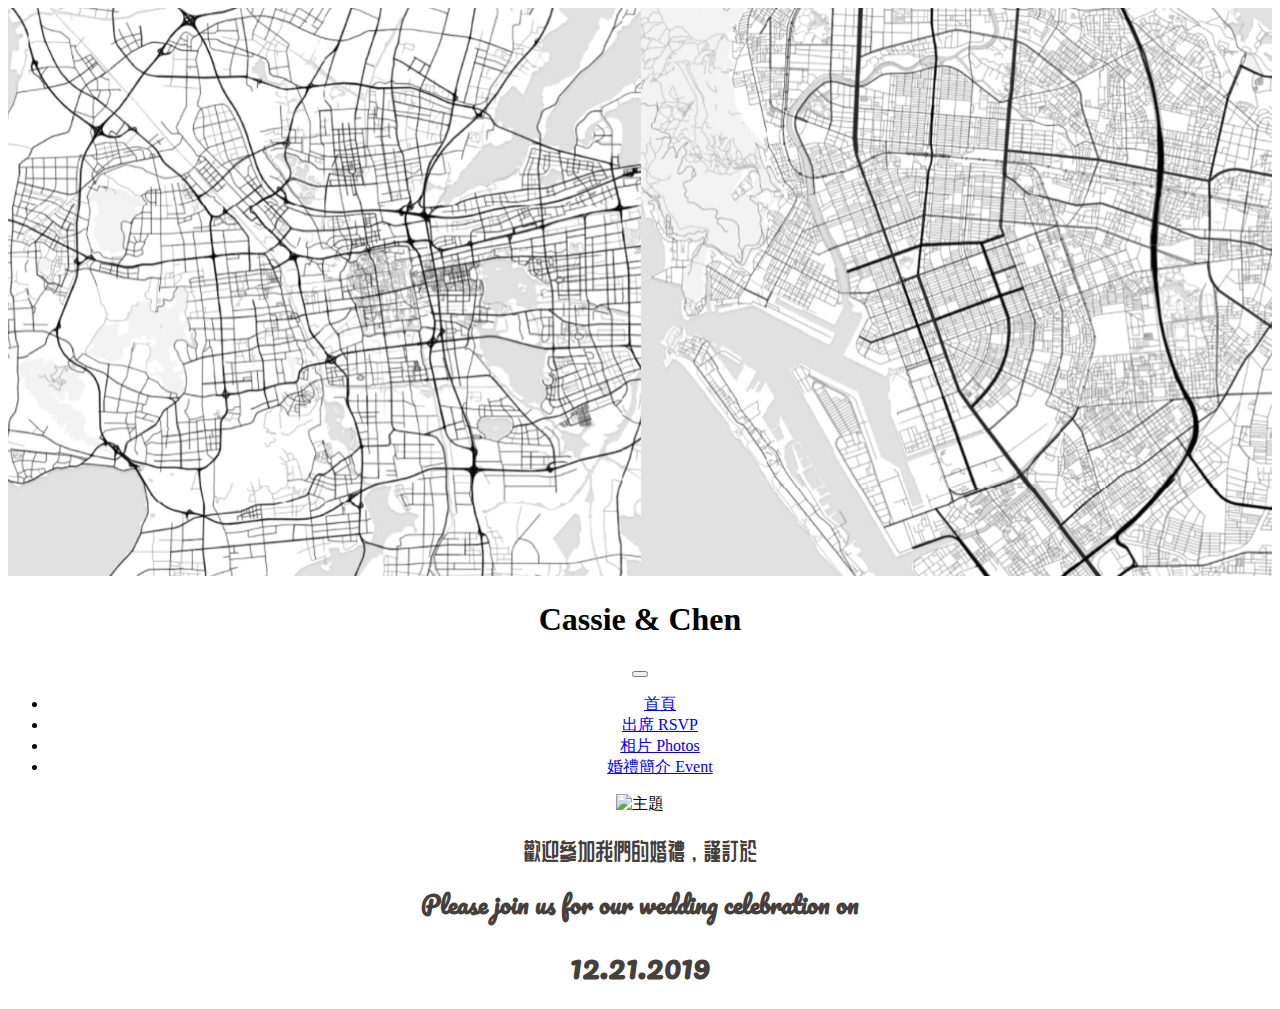
==== index.html @ 11e2d355 "first" ====
<!DOCTYPE html>
<html>
<head>
	<title>聖倫 Chen & 云路 Cassie</title>
	<meta charset="utf-8">
	<meta name="viewport" content="width=device-width, initial-scale=1">
	<meta name="author" content="b94901099">

	<!-- Bootstrap core CSS -->
	<link rel="stylesheet" href="https://stackpath.bootstrapcdn.com/bootstrap/4.1.1/css/bootstrap.min.css" integrity="sha384-WskhaSGFgHYWDcbwN70/dfYBj47jz9qbsMId/iRN3ewGhXQFZCSftd1LZCfmhktB" crossorigin="anonymous">
    <!-- Add icon library -->
    <link rel="stylesheet" href="https://cdnjs.cloudflare.com/ajax/libs/font-awesome/4.7.0/css/font-awesome.min.css">
	<!-- Custom styles for this template -->
    <link href="css/index.css" rel="stylesheet">
    <link href="css/global.css" rel="stylesheet">
    <link href="https://fonts.googleapis.com/css?family=Pacifico" rel="stylesheet">
    <link href="https://fonts.googleapis.com/css?family=ZCOOL+QingKe+HuangYou" rel="stylesheet">
</head>
<body>
    <div class="container">
        <!-- <div class="row">
            <div class="col-md-4">
                <img src="images/homepageTitleMapLeft.png" alt="背景" style="width:100%;">
            </div>
            <div class="col-md-4">
                <h1 class="ch">Yunlu & 聖倫</h1>
                <h1 class="en">Cassie & Chen</h1>        
            </div>
            <div class="col-md-4">
                <img src="images/homepageTitleMapRight.png" alt="背景" style="width:100%;">
            </div>
        </div> -->

        <img src="images/homepageTitleTest.jpg" alt="背景" style="width:100%;">
        <h1 class="">Cassie & Chen</h1>
    </div>

    <div class="container">
        <nav class="navbar navbar-light navbar-expand-md justify-content-center bg-light">
            <!-- Toggler/collapsibe Button -->
            <button class="navbar-toggler" type="button" data-toggle="collapse" data-target="#navbarCollapse">
               <span class="navbar-toggler-icon"></span>
            </button>
            <!-- Navbar links -->
            <div class="collapse navbar-collapse w-100" id="navbarCollapse">
                <ul class="navbar-nav w-100 justify-content-around">
                    <li class="nav-item">
                        <a class="nav-link" href="../index.html">首頁</a>
                    </li>
                    <li class="nav-item">
                        <a class="nav-link" href="../pages/rsvp.html">出席 RSVP</a>
                    </li>
                    <li class="nav-item">
                        <a class="nav-link" href="../pages/photo.html">相片 Photos</a>
                    </li>
                    <li class="nav-item">
                        <a class="nav-link" href="../event.html">婚禮簡介 Event</a>
                    </li>
                </ul>
            </div>
        </nav>

        <img src="images/homepageMainPhoto.jpg" alt="主題" style="width:100%;">
        
        <div class="pleaseJoinText">
        <h2 class="ch">歡迎參加我們的婚禮，謹訂於</h2>
        <h2>Please join us for our wedding celebration on</h2>
        <h1>12.21.2019</h1>
        </div>

        <div></div>
    </div>

	<!-- Bootstrap core JavaScript
    ================================================== -->
    <!-- Placed at the end of the document so the pages load faster -->
    <script src="https://code.jquery.com/jquery-3.3.1.slim.min.js" integrity="sha384-q8i/X+965DzO0rT7abK41JStQIAqVgRVzpbzo5smXKp4YfRvH+8abtTE1Pi6jizo" crossorigin="anonymous"></script>
	<script src="https://cdnjs.cloudflare.com/ajax/libs/popper.js/1.14.3/umd/popper.min.js" integrity="sha384-ZMP7rVo3mIykV+2+9J3UJ46jBk0WLaUAdn689aCwoqbBJiSnjAK/l8WvCWPIPm49" crossorigin="anonymous"></script>
	<script src="https://stackpath.bootstrapcdn.com/bootstrap/4.1.1/js/bootstrap.min.js" integrity="sha384-smHYKdLADwkXOn1EmN1qk/HfnUcbVRZyYmZ4qpPea6sjB/pTJ0euyQp0Mk8ck+5T" crossorigin="anonymous"></script>
</body>
</html>
---- css/index.css ----
.container {
	position: relative;
	text-align: center;
	color: black;
}

.centered {
	position: absolute;
	top: 50%;
	left: 50%;
	transform: translate(-50%, -50%);
}


.pleaseJoinText {
	font-family: 'Pacifico', cursive;
	font-weight: 400;
	line-height: 1.4;
	color: rgb(69, 64, 60);
}

.pleaseJoinText .ch {
	font-family: 'ZCOOL QingKe HuangYou', cursive;
	font-weight: 400;
	line-height: 1.4;
	color: rgb(69, 64, 60);
}
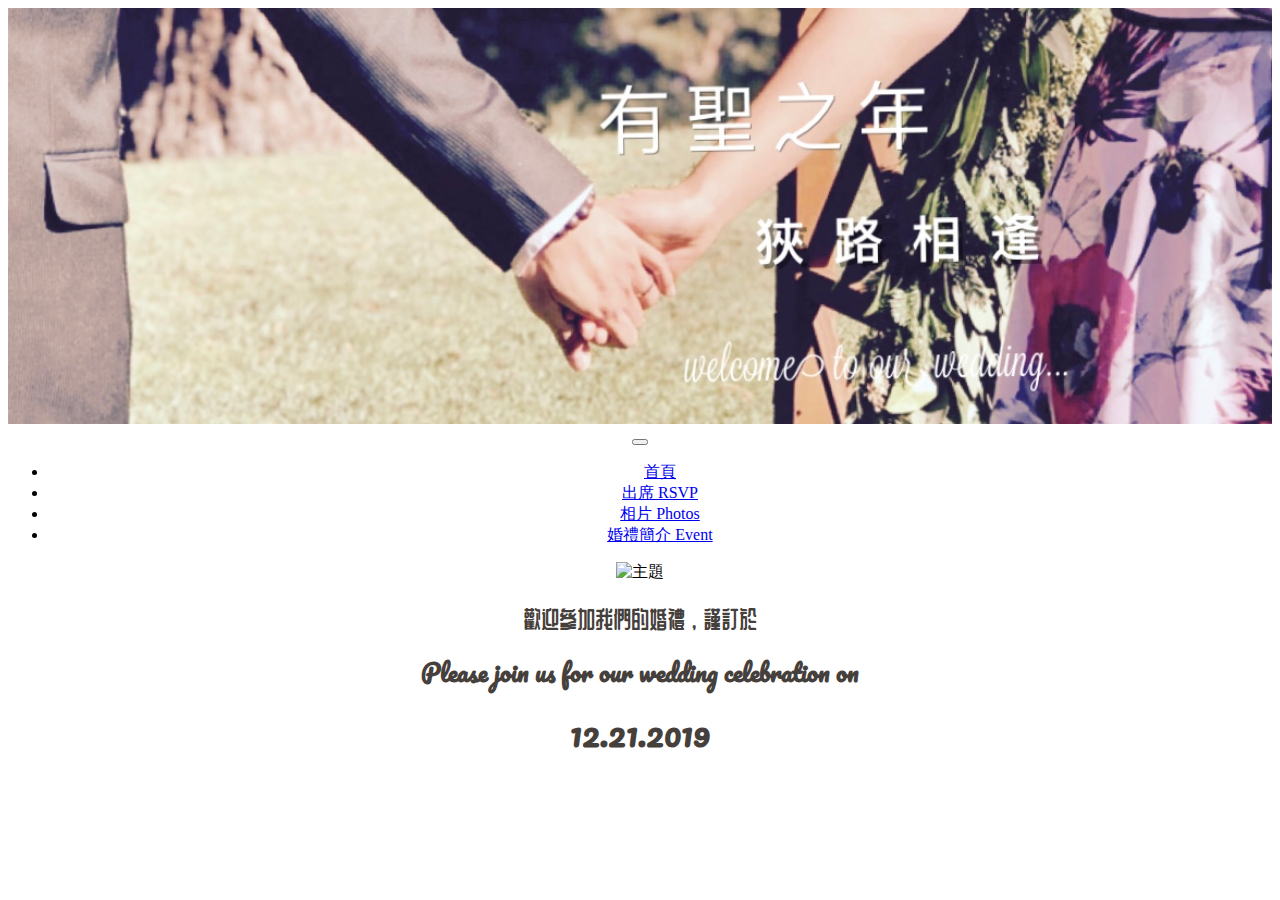
==== commit 47559616: "add photos" ====
--- a/index.html
+++ b/index.html
@@ -32,7 +32,7 @@
         </div> -->
 
         <img src="images/homepageTitleTest.jpg" alt="背景" style="width:100%;">
-        <h1 class="">Cassie & Chen</h1>
+        <!-- <h1 class="">Cassie & Chen</h1> -->
     </div>
 
     <div class="container">
@@ -51,7 +51,7 @@
                         <a class="nav-link" href="../pages/rsvp.html">出席 RSVP</a>
                     </li>
                     <li class="nav-item">
-                        <a class="nav-link" href="../pages/photo.html">相片 Photos</a>
+                        <a class="nav-link" href="../pages/photos.html">相片 Photos</a>
                     </li>
                     <li class="nav-item">
                         <a class="nav-link" href="../event.html">婚禮簡介 Event</a>
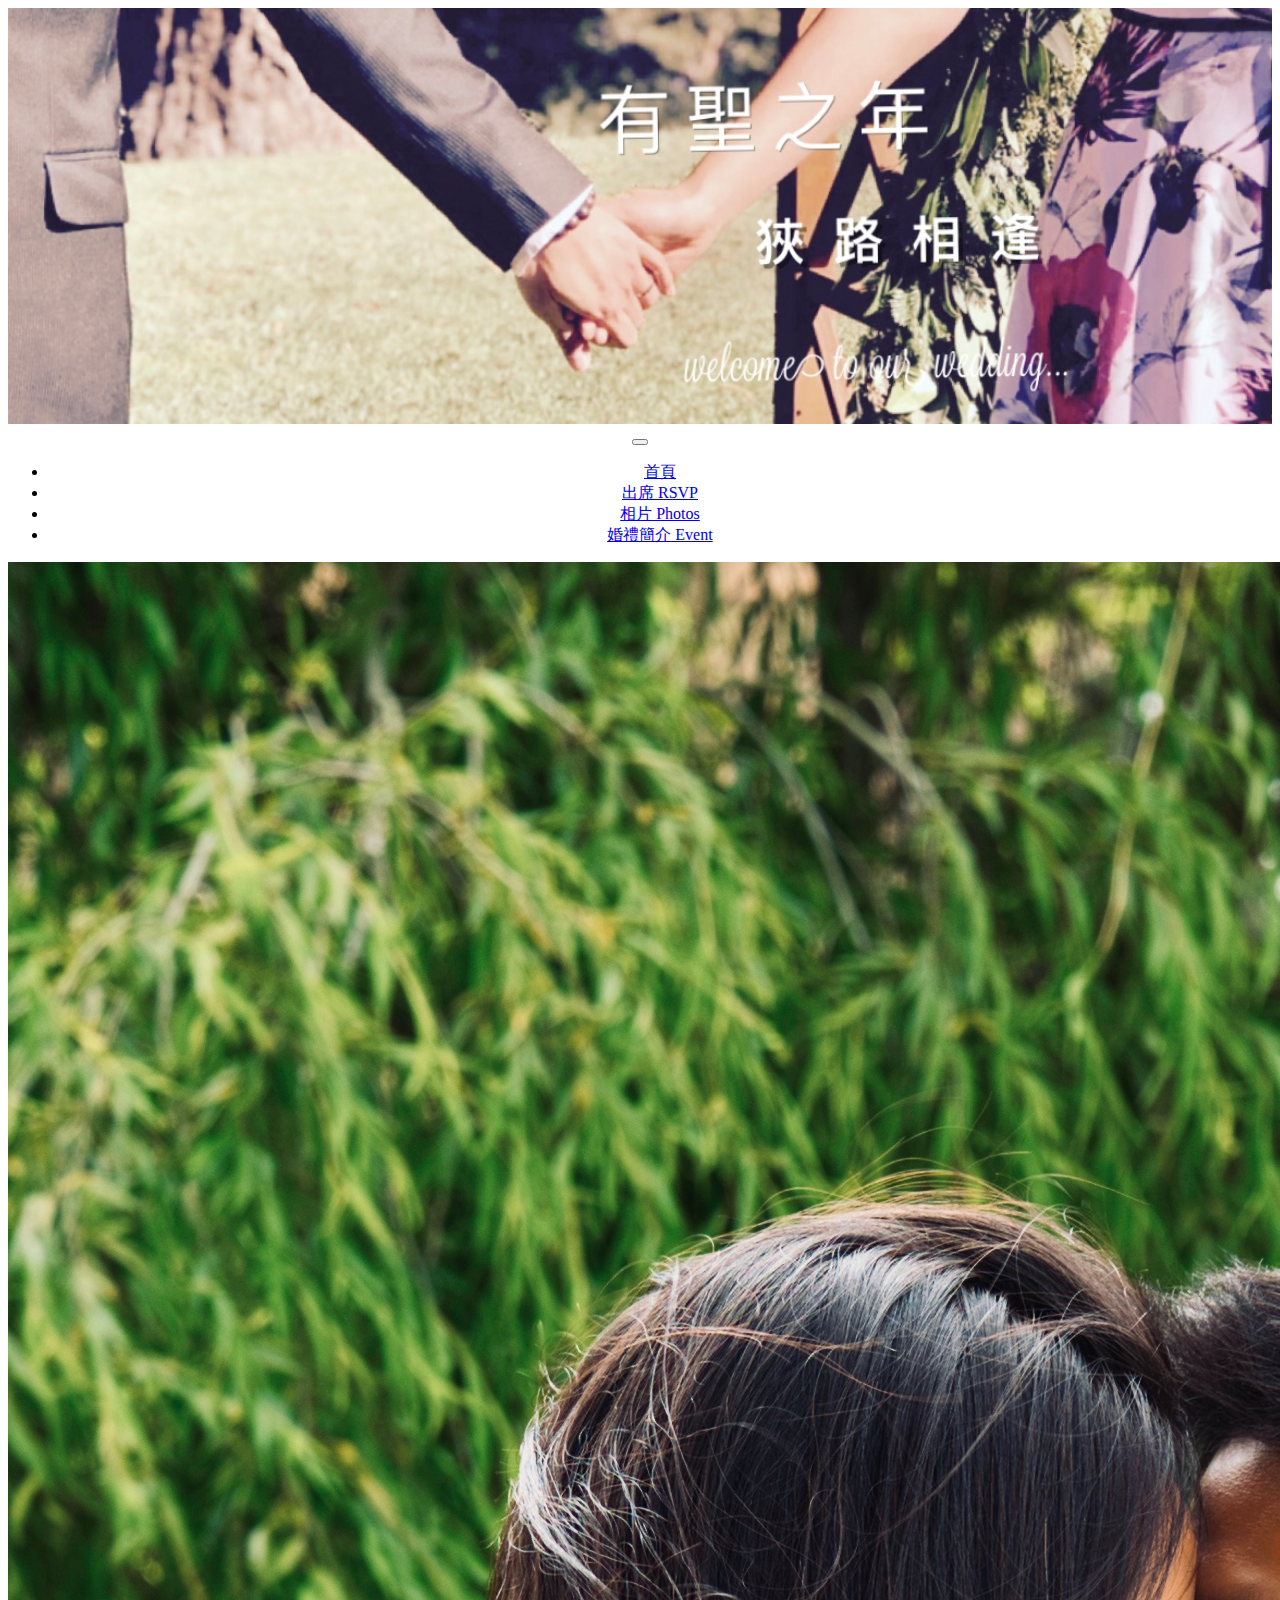
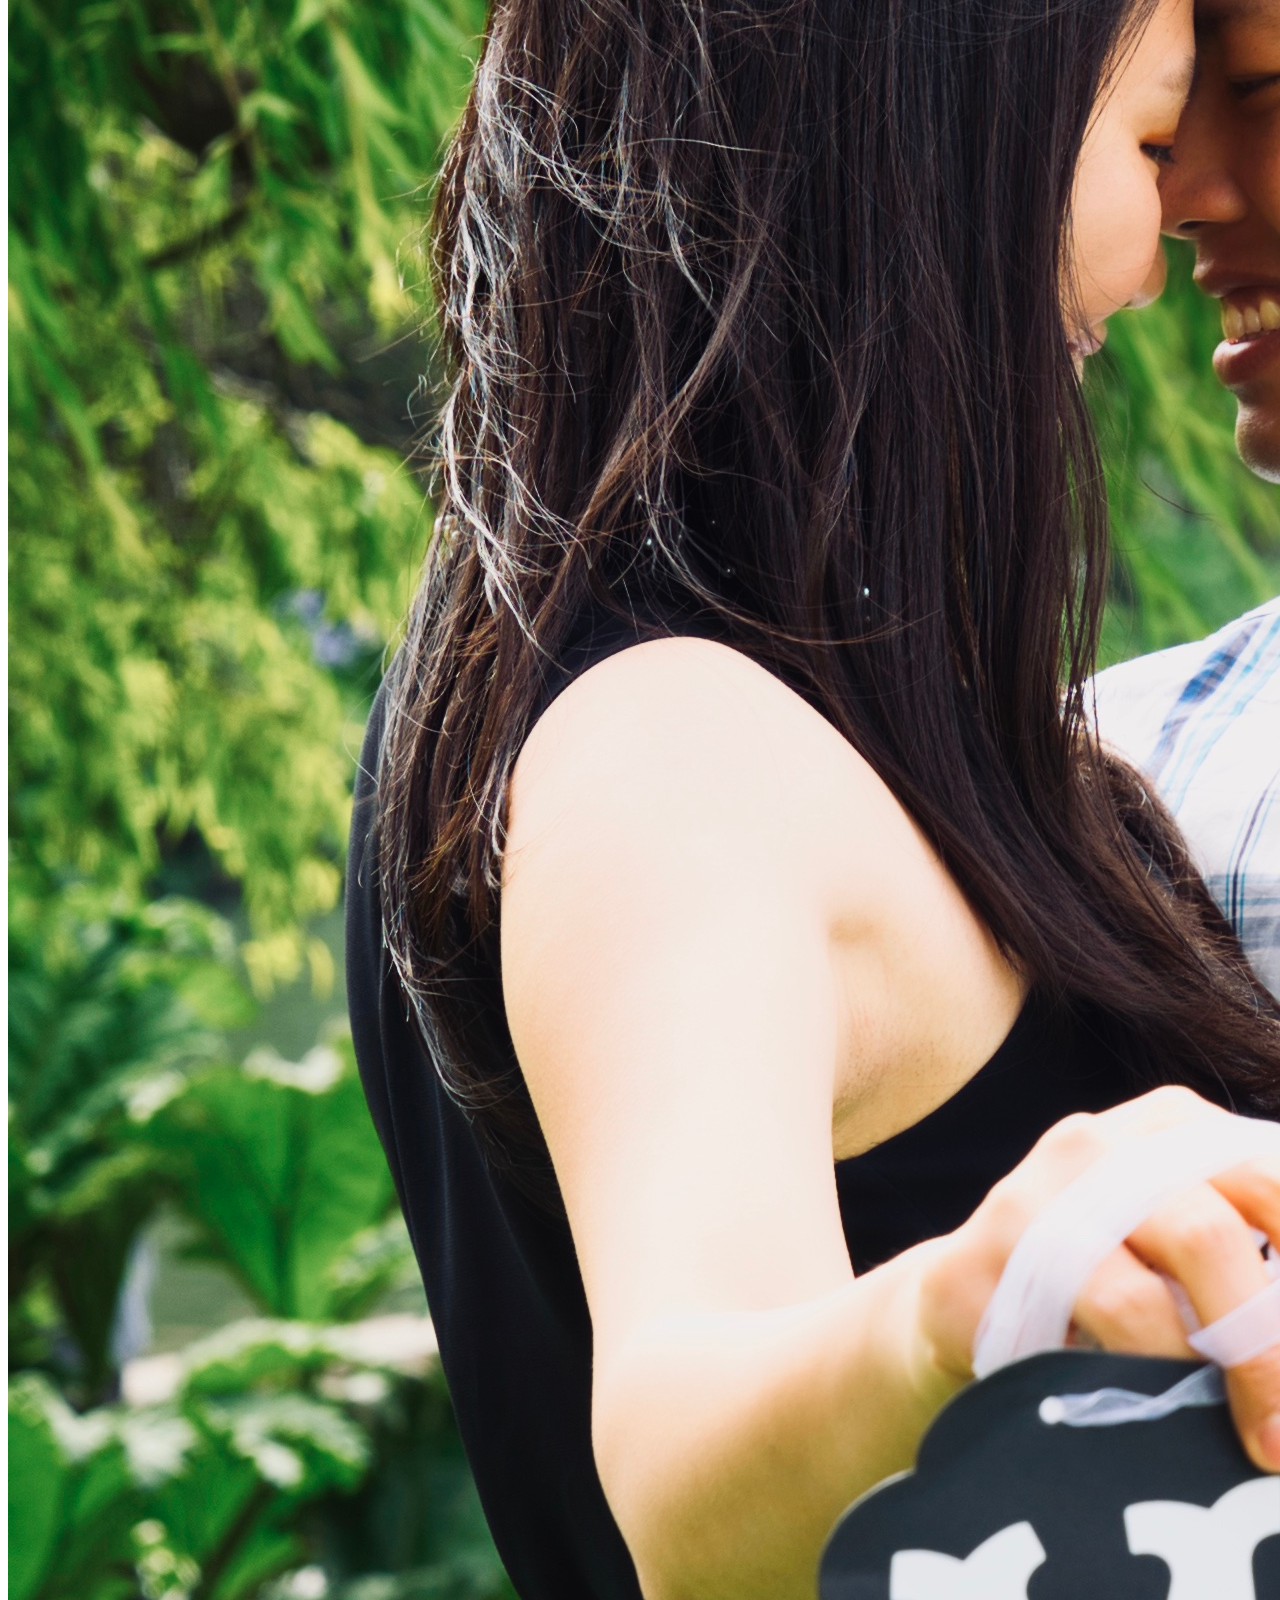
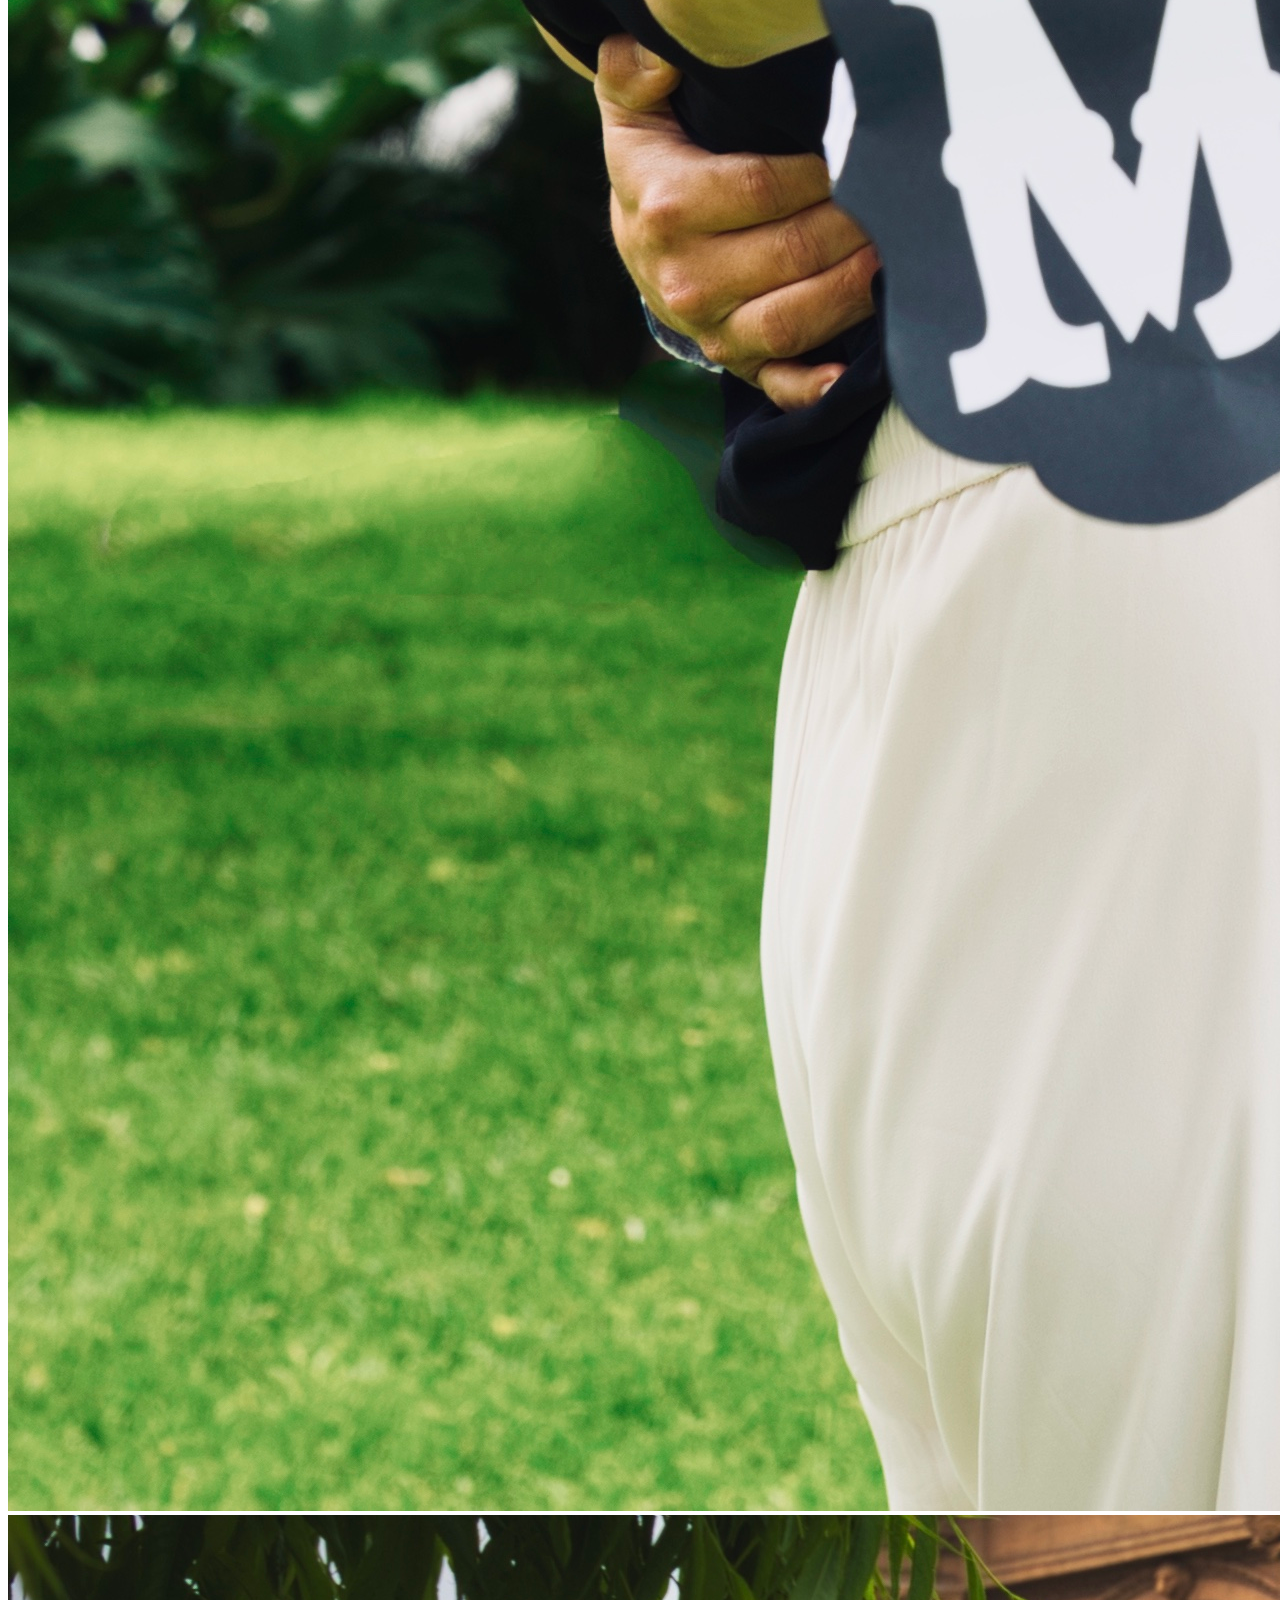
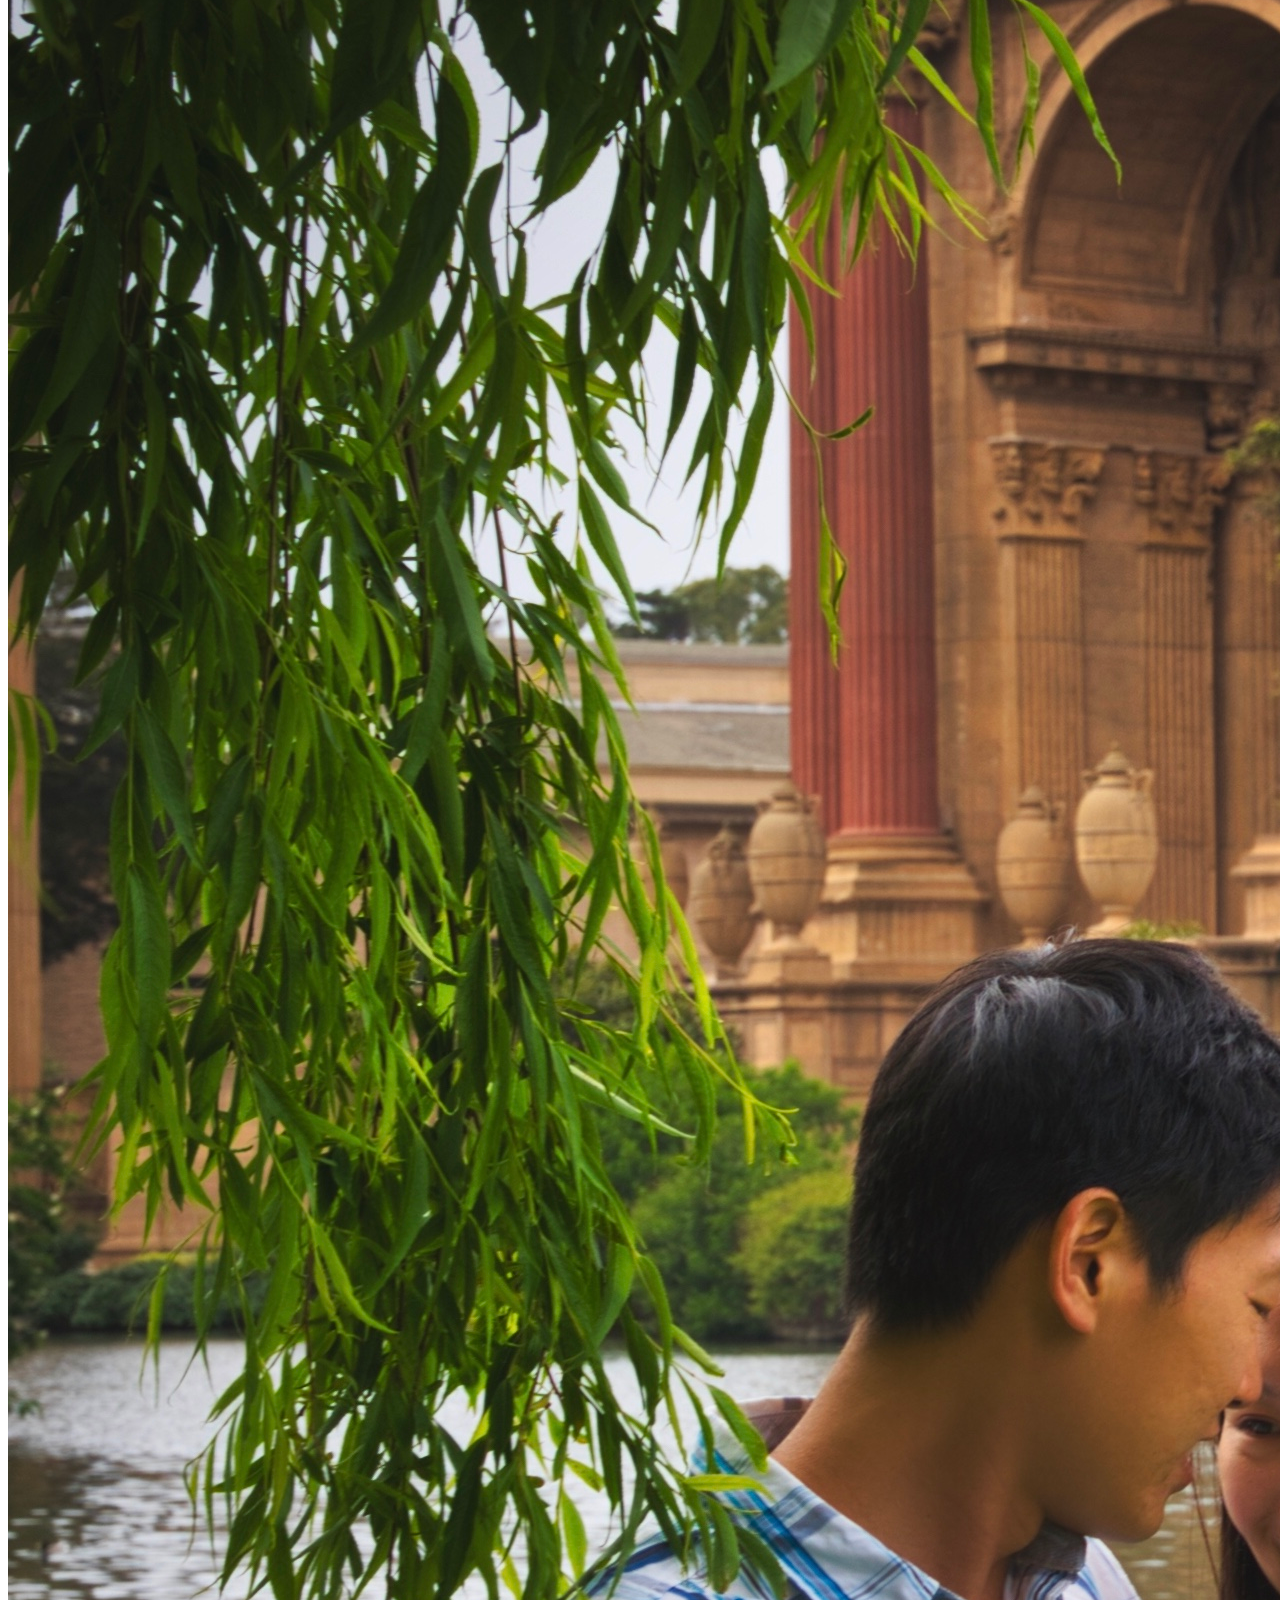
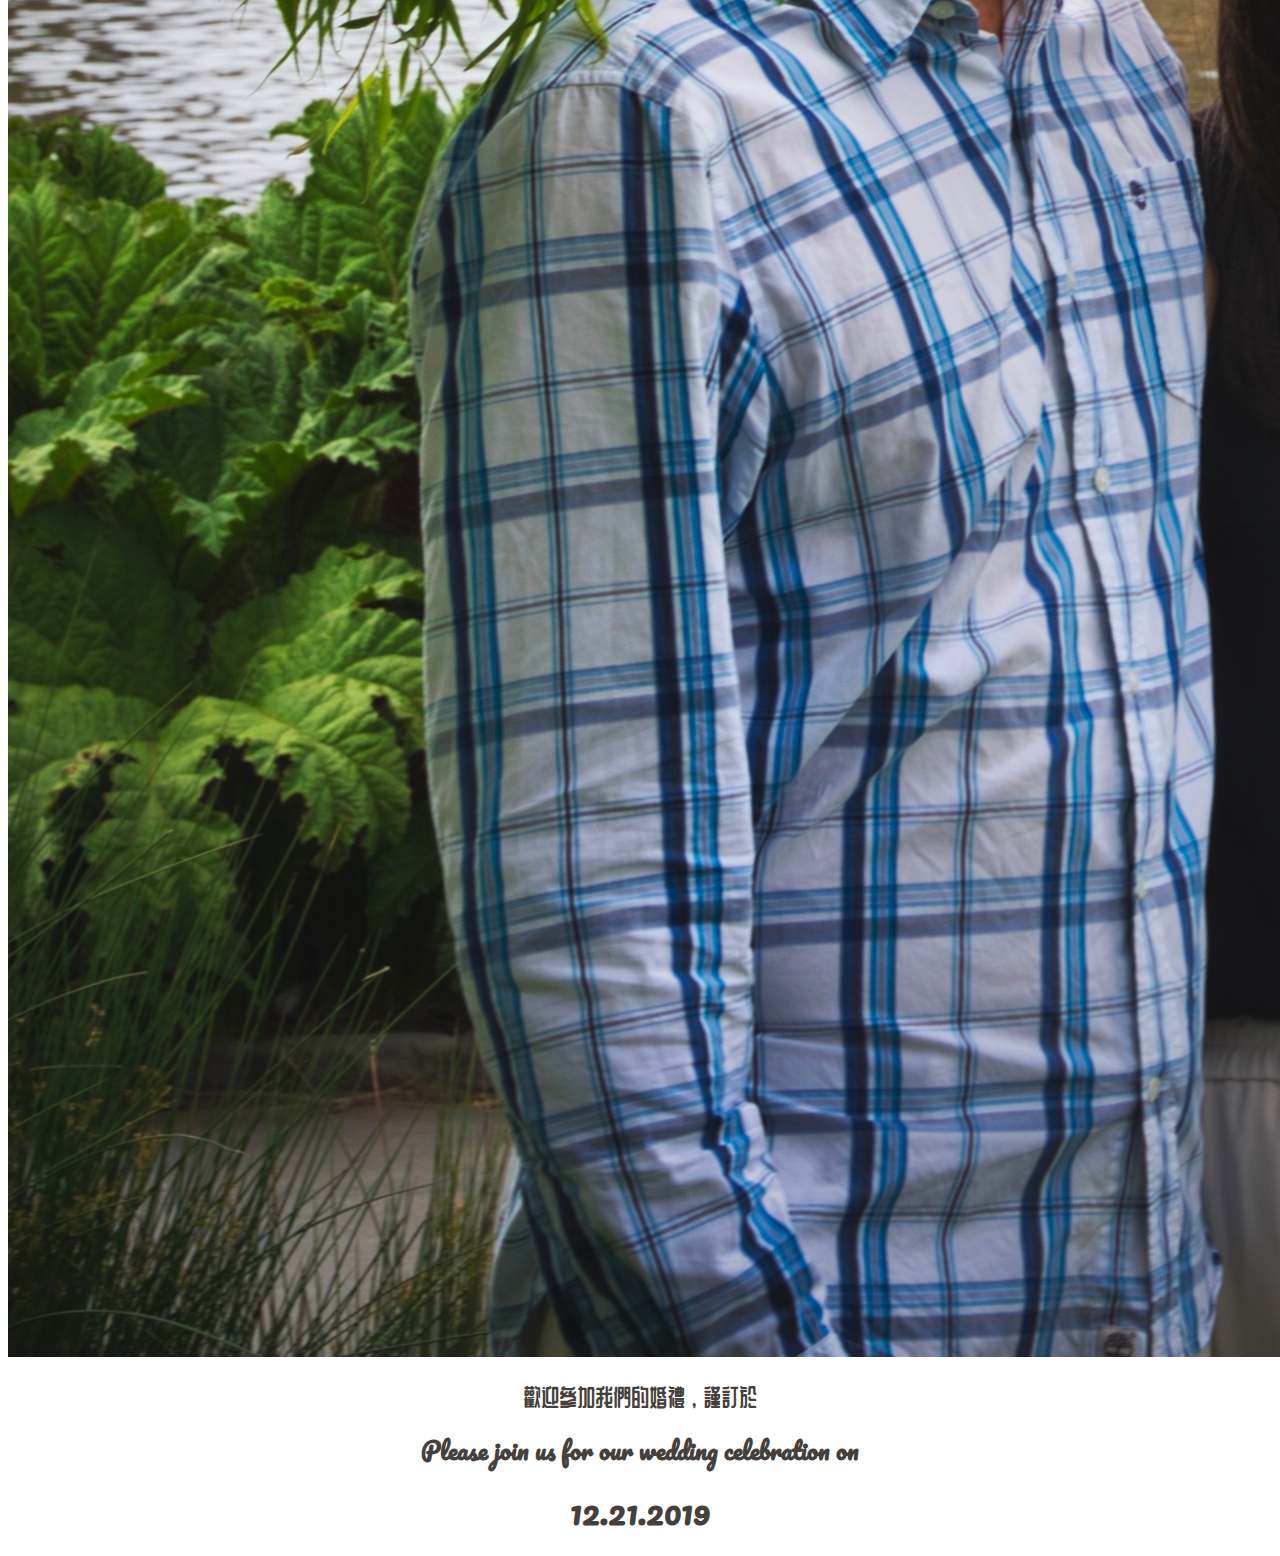
==== commit 8fcd9ae0: "add map" ====
--- a/index.html
+++ b/index.html
@@ -43,24 +43,38 @@
             </button>
             <!-- Navbar links -->
             <div class="collapse navbar-collapse w-100" id="navbarCollapse">
-                <ul class="navbar-nav w-100 justify-content-around">
+                <ul class="navbar-nav w-100 justify-content-around font-weight-bold">
                     <li class="nav-item">
-                        <a class="nav-link" href="../index.html">首頁</a>
+                        <a class="nav-link" href="index.html">首頁</a>
                     </li>
                     <li class="nav-item">
-                        <a class="nav-link" href="../pages/rsvp.html">出席 RSVP</a>
+                        <a class="nav-link" href="pages/rsvp.html">出席 RSVP</a>
                     </li>
                     <li class="nav-item">
-                        <a class="nav-link" href="../pages/photos.html">相片 Photos</a>
+                        <a class="nav-link" href="pages/photos.html">相片 Photos</a>
                     </li>
                     <li class="nav-item">
-                        <a class="nav-link" href="../event.html">婚禮簡介 Event</a>
+                        <a class="nav-link" href="pages/event.html">婚禮簡介 Event</a>
                     </li>
                 </ul>
             </div>
         </nav>
 
-        <img src="images/homepageMainPhoto.jpg" alt="主題" style="width:100%;">
+        <!-- <img src="images/homepageMainPhoto.jpg" alt="主題" style="width:100%;"> -->
+
+
+        <div class="container">
+            <div class="row">
+                <!-- First column -->
+                <div class="col-md-6">
+                    <img src="images/homepageMainPhotoLeft.jpg" class="img-fluid">
+                </div>
+                <!-- Second column -->
+                <div class="col-md-6">
+                    <img src="images/homepageMainPhotoRight.jpg" class="img-fluid">
+                </div>
+            </div>
+        </div>
         
         <div class="pleaseJoinText">
         <h2 class="ch">歡迎參加我們的婚禮，謹訂於</h2>
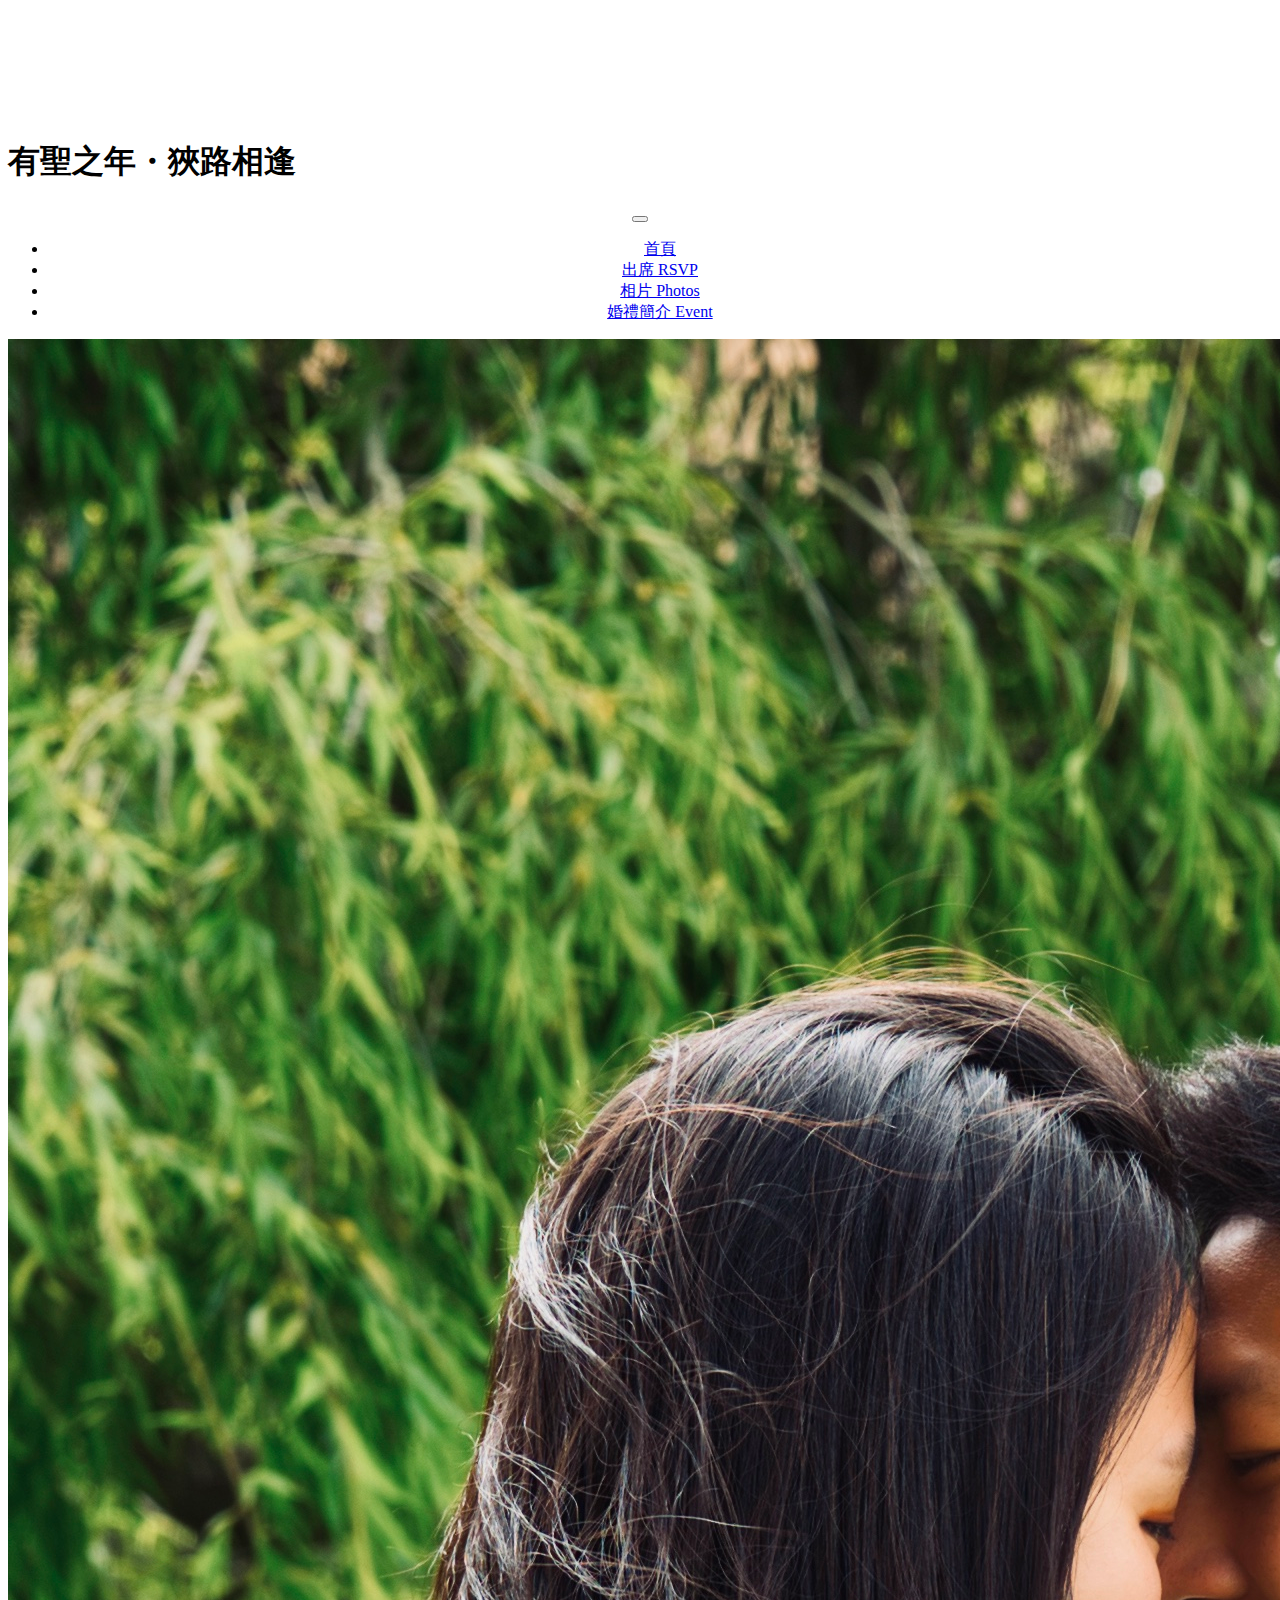
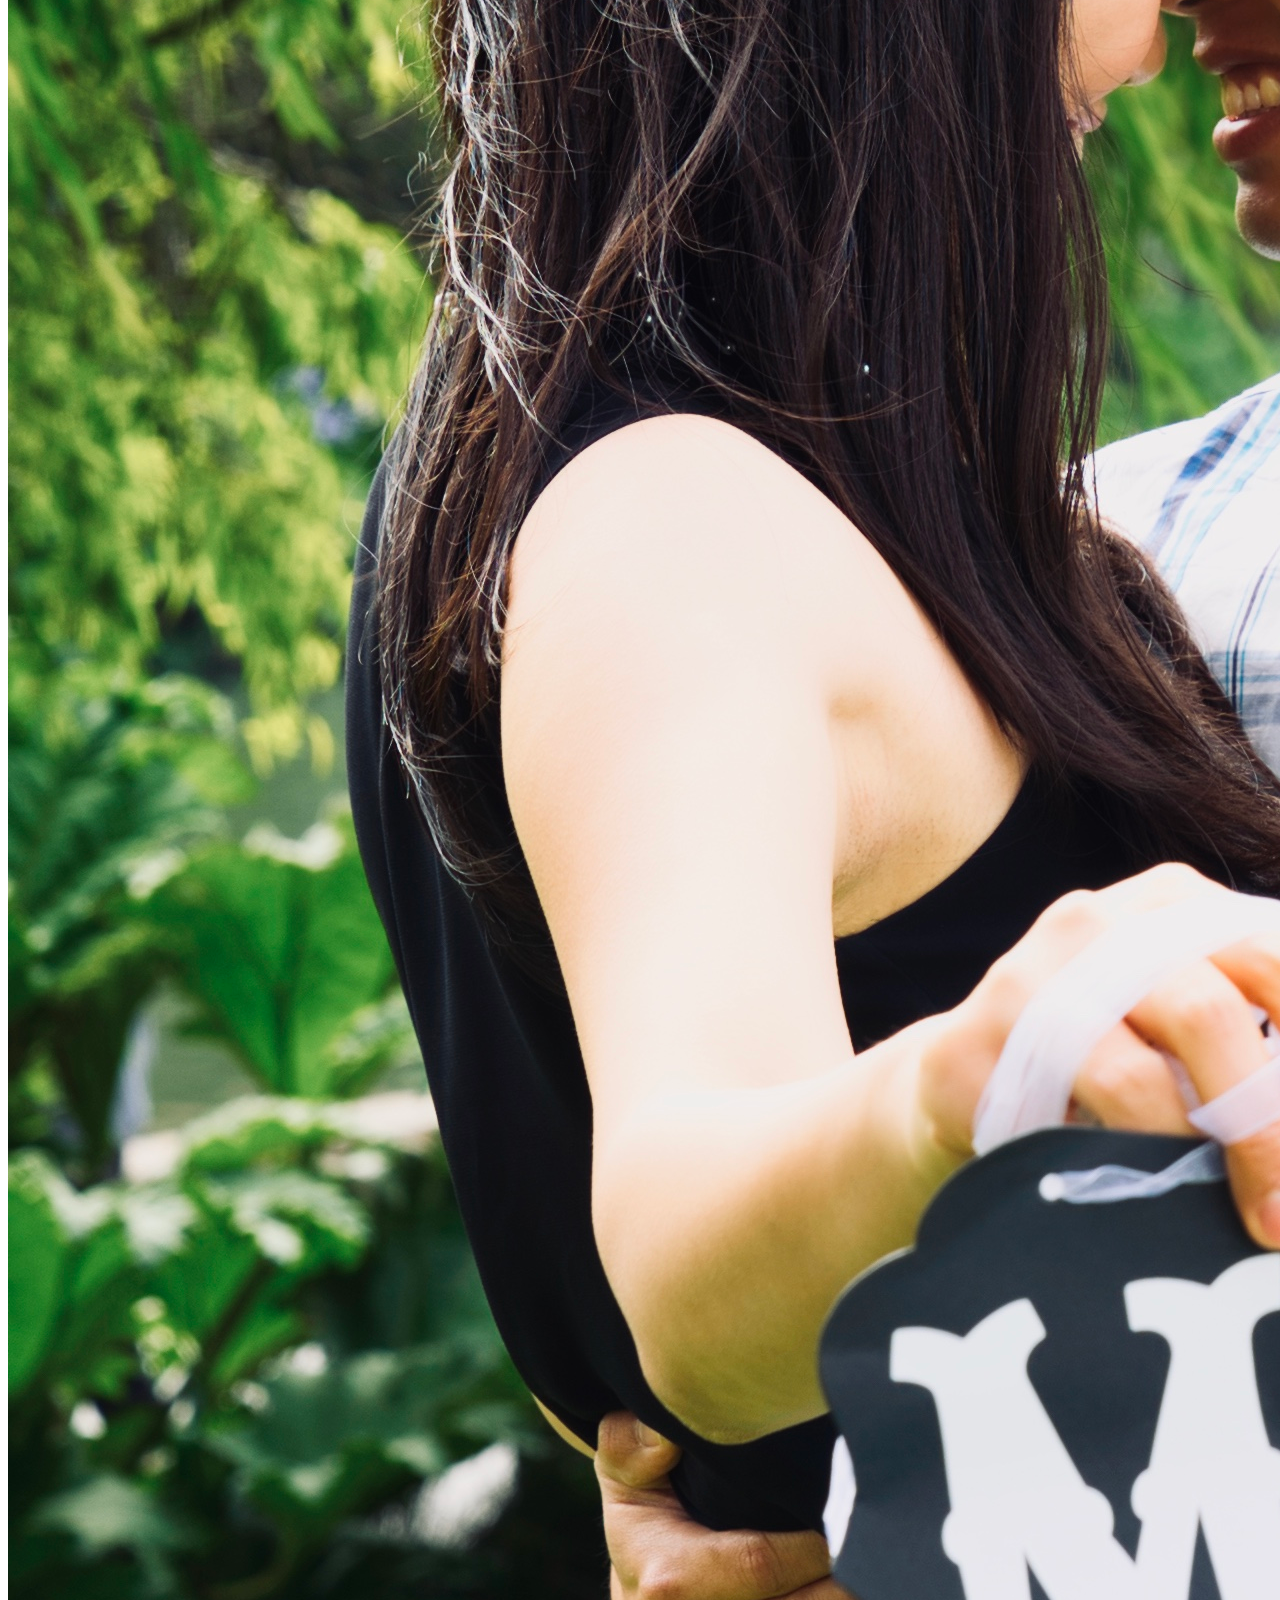
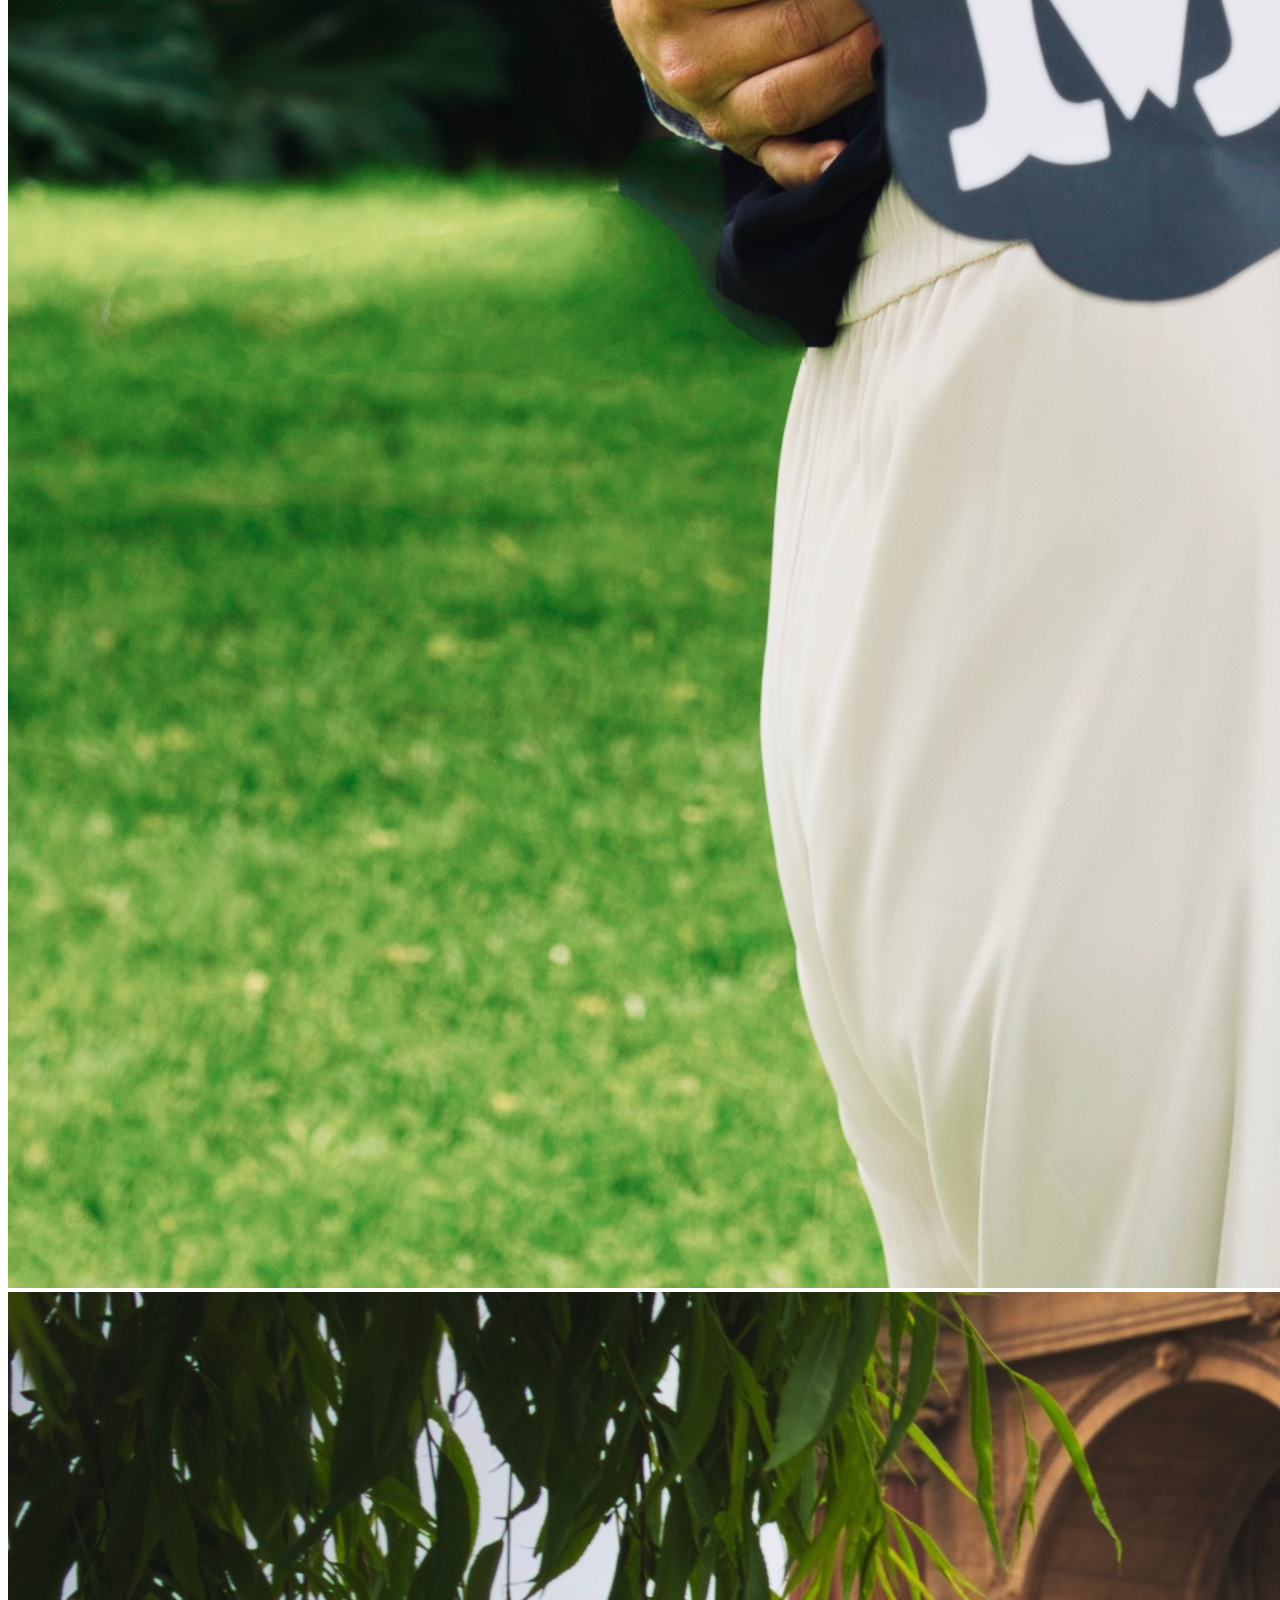
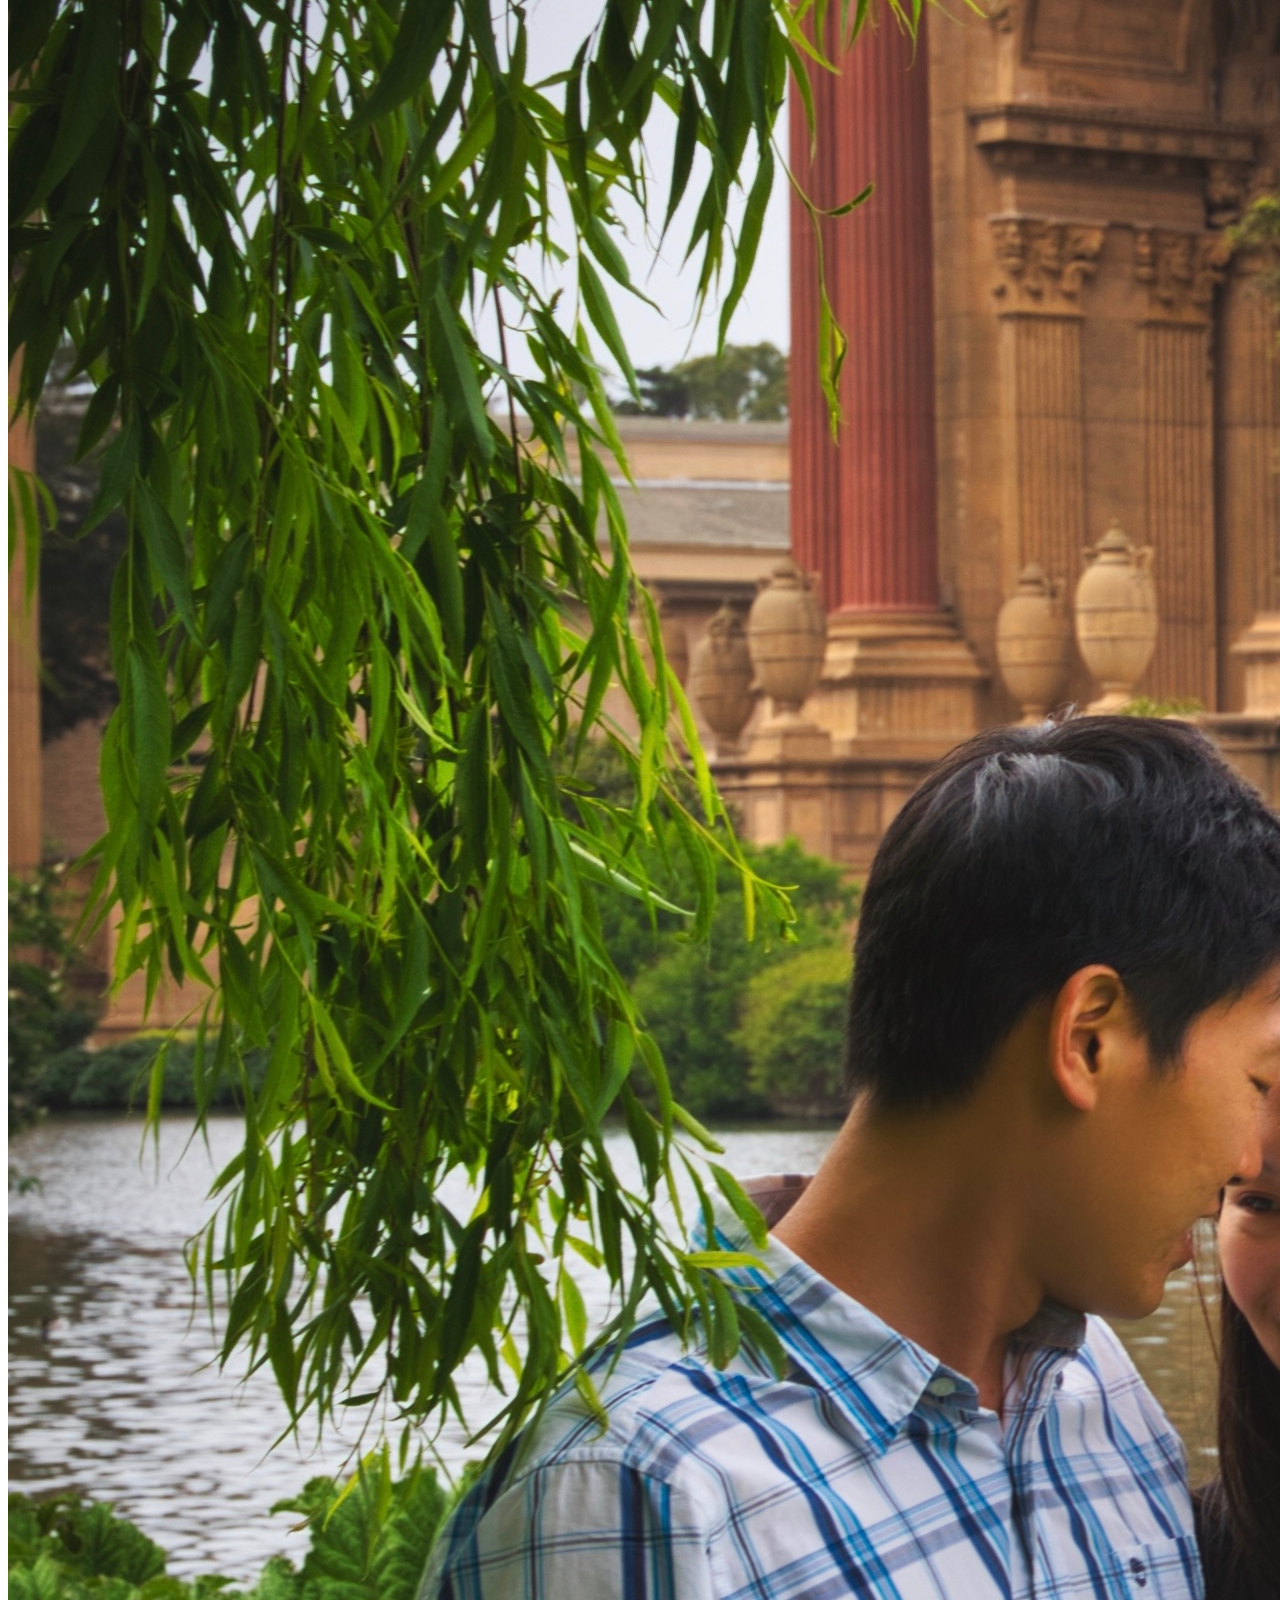
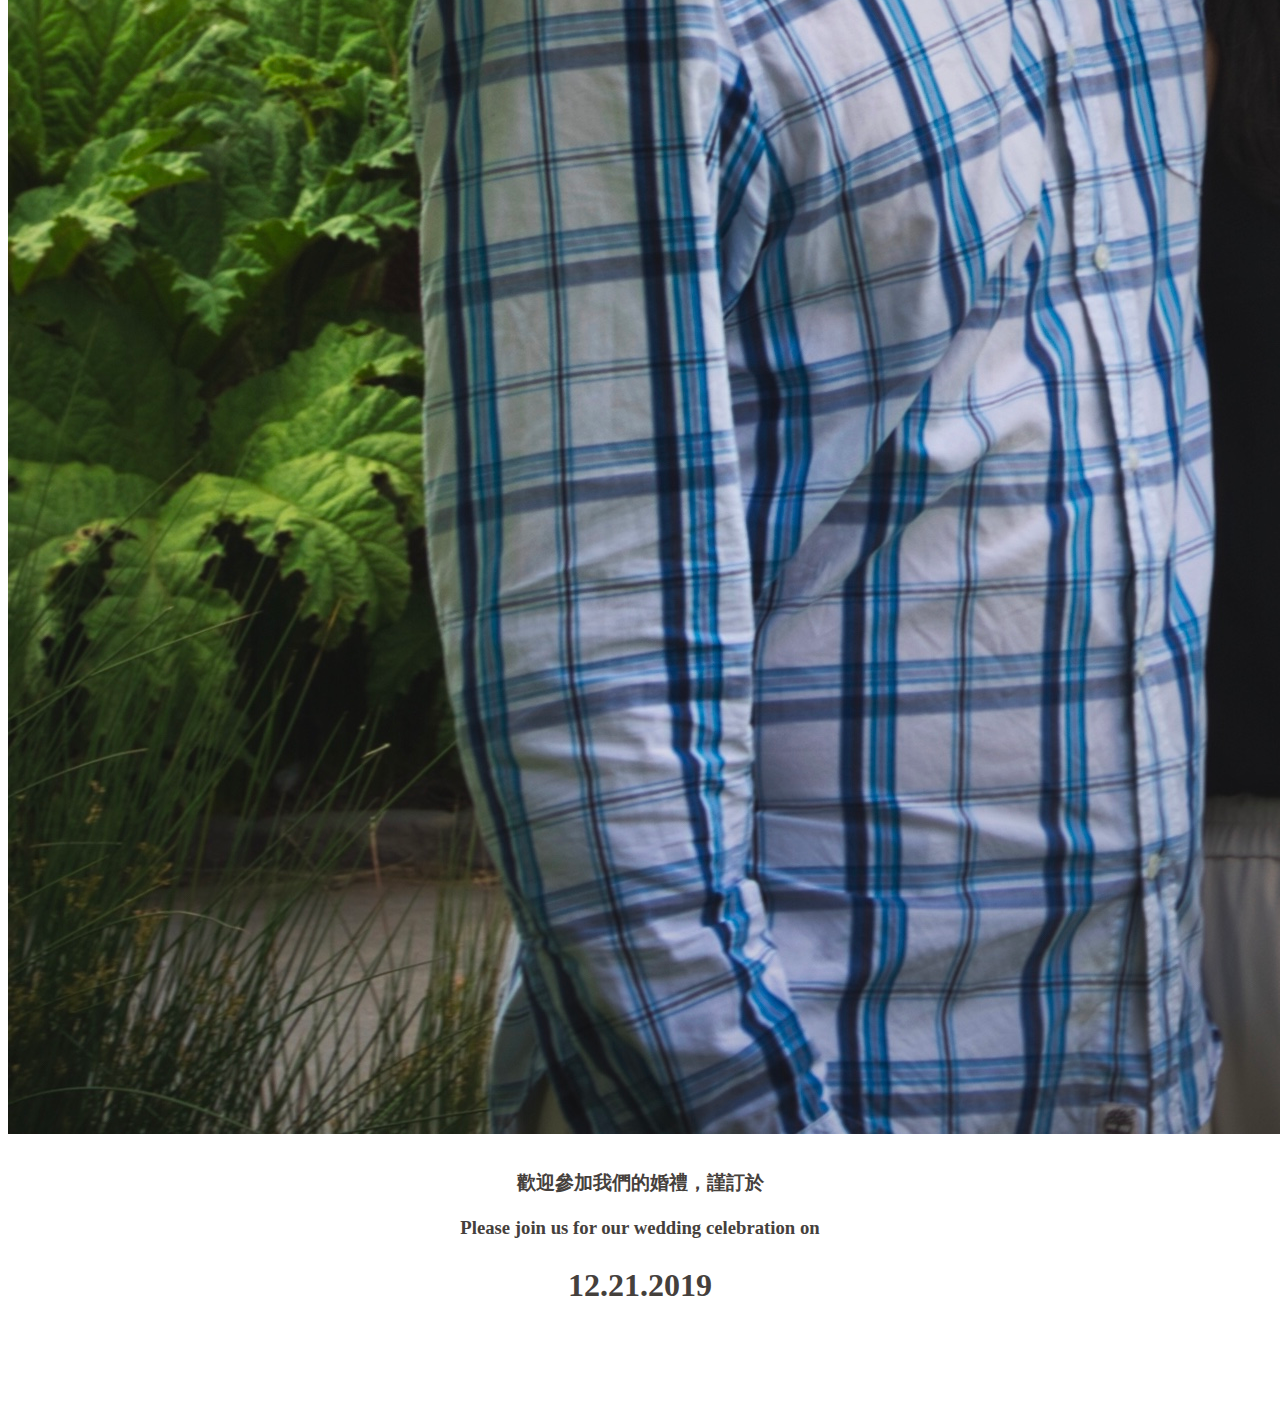
==== commit cde20301: "map added" ====
--- a/index.html
+++ b/index.html
@@ -13,11 +13,12 @@
 	<!-- Custom styles for this template -->
     <link href="css/index.css" rel="stylesheet">
     <link href="css/global.css" rel="stylesheet">
+    <!-- Font files -->
     <link href="https://fonts.googleapis.com/css?family=Pacifico" rel="stylesheet">
     <link href="https://fonts.googleapis.com/css?family=ZCOOL+QingKe+HuangYou" rel="stylesheet">
 </head>
 <body>
-    <div class="container">
+    <div class="container-fluid headline">
         <!-- <div class="row">
             <div class="col-md-4">
                 <img src="images/homepageTitleMapLeft.png" alt="背景" style="width:100%;">
@@ -31,8 +32,9 @@
             </div>
         </div> -->
 
-        <img src="images/homepageTitleTest.jpg" alt="背景" style="width:100%;">
-        <!-- <h1 class="">Cassie & Chen</h1> -->
+        <!-- <img src="images/homepageTitleTest.jpg" alt="背景" style="width:100%;"> -->
+
+        <h1 class="display-4 text-center headlineText">有聖之年・狹路相逢</h1>
     </div>
 
     <div class="container">
@@ -77,13 +79,13 @@
         </div>
         
         <div class="pleaseJoinText">
-        <h2 class="ch">歡迎參加我們的婚禮，謹訂於</h2>
-        <h2>Please join us for our wedding celebration on</h2>
-        <h1>12.21.2019</h1>
+            <h3 class="">歡迎參加我們的婚禮，謹訂於</h3>
+            <h3 class="">Please join us for our wedding celebration on</h3>
+            <h1 class="display-4">12.21.2019</h1>
         </div>
+    </div>
 
-        <div></div>
-    </div>
+    <div class="container-fluid divider"></div>
 
 	<!-- Bootstrap core JavaScript
     ================================================== -->
--- a/css/index.css
+++ b/css/index.css
@@ -1,3 +1,25 @@
+.container-fluid.headline {
+	background-size: 1600px auto,auto;
+	background-position: center top,left top;
+    padding: 100px 0 0 0;
+	background-image: url(https://d3t14gfu9ehll4.cloudfront.net/themes/876e2753-f37e-4d0c-b453-3c74c8b171c4/undefined_a3gEcHZ.png),none;
+}
+
+.container-fluid.divider{
+    height: 50px;
+    background-image: url(https://d3t14gfu9ehll4.cloudfront.net/themes/876e2753-f37e-4d0c-b453-3c74c8b171c4/root_LargeDivider_IcEV0eY.png);
+    background-size: auto 50px;
+    background-position: center center;
+    background-repeat: repeat-x;
+    margin-top: 2rem;
+    margin-bottom: 2rem;
+}
+
+.headlineText {
+	margin-top: 2rem;
+	font-family: DFKai-sb, cursive;
+}
+
 .container {
 	position: relative;
 	text-align: center;
@@ -13,15 +35,16 @@
 
 
 .pleaseJoinText {
-	font-family: 'Pacifico', cursive;
+	font-family: DFKai-sb, cursive;
+	font-weight: 400;
+	line-height: 1.4;
+	color: rgb(69, 64, 60);
+	margin-top: 2rem;
+}
+
+.pleaseJoinText .ch {
+	font-family: PMingLiU, cursive;
 	font-weight: 400;
 	line-height: 1.4;
 	color: rgb(69, 64, 60);
 }
-
-.pleaseJoinText .ch {
-	font-family: 'ZCOOL QingKe HuangYou', cursive;
-	font-weight: 400;
-	line-height: 1.4;
-	color: rgb(69, 64, 60);
-}
